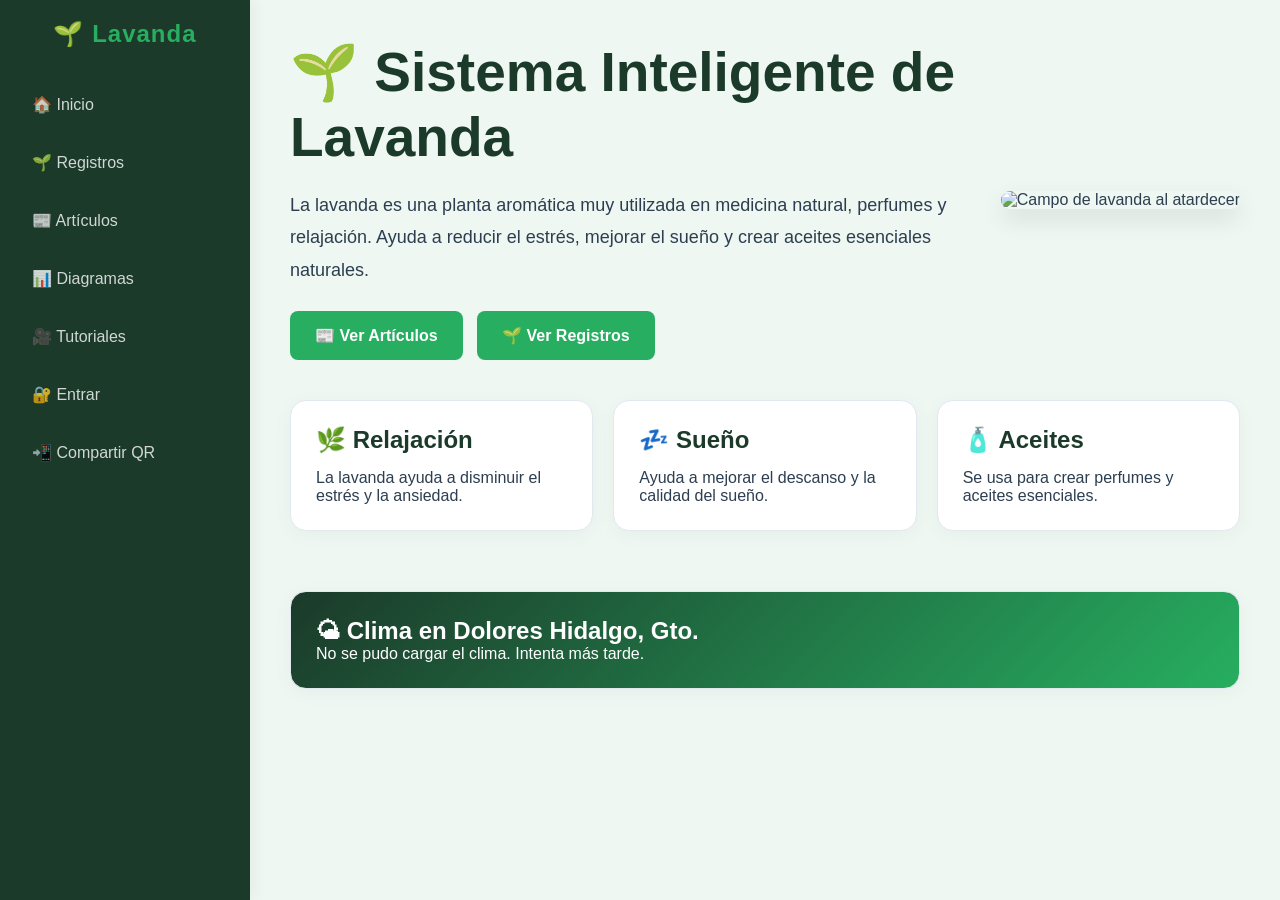
==== public/index.html @ 2a7f739c "corregido 5" ====
<!DOCTYPE html>
<html lang="es">
<head>
    <meta charset="UTF-8">
    <meta name="viewport" content="width=device-width, initial-scale=1.0">
    <title>Lavanda App</title>
    <link rel="stylesheet" href="style.css">
</head>
<body>

    <div class="sidebar">
        <h2>🌱 Lavanda</h2>
        <button type="button" onclick="mostrarSeccion('inicio')">🏠 Inicio</button>
        <button type="button" onclick="mostrarSeccion('registros')">🌱 Registros</button>
        <button type="button" onclick="mostrarSeccion('articulos')">📰 Artículos</button>
        <button type="button" onclick="mostrarSeccion('diagramas')">📊 Diagramas</button>
        <button type="button" onclick="mostrarSeccion('tutoriales')">🎥 Tutoriales</button>
        <button type="button" onclick="mostrarLogin()">🔐 Entrar</button>
        <button type="button" id="btnPanel" class="oculto" onclick="mostrarSeccion('panelRegistro')">⚙ Panel</button>
        <button type="button" onclick="mostrarQR()">📲 Compartir QR</button>
    </div>

    <div class="contenido">

        <!-- INICIO -->
        <section id="inicio" class="seccion activa hero">
            <div class="hero-contenido">
                <div class="hero-texto">
                    <h1 class="tituloHero">🌱 Sistema Inteligente de Lavanda</h1>
                    <p class="textoHero">
                        La lavanda es una planta aromática muy utilizada en medicina natural, perfumes y relajación.
                        Ayuda a reducir el estrés, mejorar el sueño y crear aceites esenciales naturales.
                    </p>
                    <div class="hero-botones">
                        <button type="button" onclick="mostrarSeccion('articulos')">📰 Ver Artículos</button>
                        <button type="button" onclick="mostrarSeccion('registros')">🌱 Ver Registros</button>
                    </div>
                </div>
                <div class="hero-imagen">
                    <img src="https://images.unsplash.com/photo-1466692476868-aef1dfb1e735?q=80&w=1200" alt="Campo de lavanda al atardecer">
                </div>
            </div>

            <div class="cardsInicio">
                <div class="inicioCard">
                    <h2>🌿 Relajación</h2>
                    <p>La lavanda ayuda a disminuir el estrés y la ansiedad.</p>
                </div>
                <div class="inicioCard">
                    <h2>💤 Sueño</h2>
                    <p>Ayuda a mejorar el descanso y la calidad del sueño.</p>
                </div>
                <div class="inicioCard">
                    <h2>🧴 Aceites</h2>
                    <p>Se usa para crear perfumes y aceites esenciales.</p>
                </div>
            </div>

            <div class="card climaCard">
                <h1>🌤 Clima en Dolores Hidalgo, Gto.</h1>
                <div id="clima">
                    <p>Cargando clima...</p>
                </div>
            </div>
        </section>

        <!-- PANEL -->
        <section id="panelRegistro" class="seccion">
            <h1>⚙ Panel de Control</h1>

            <div id="adminPanel" class="oculto">
                <div class="card">
                    <h2>🛠 Panel Administrador</h2>
                    <button type="button" onclick="cambiarColor()">🎨 Cambiar Color Aleatorio</button>
                    <button type="button" onclick="modoMantenimiento()">🚧 Activar/Desactivar Mantenimiento</button>
                    <button type="button" class="btn-borrar" onclick="limpiarSistema()" style="margin-top: 15px; width: 100%;">🗑️ Borrar toda la base de datos (Reset)</button>
                </div>
            </div>

            <form class="card">
                <h2>🌱 Nuevo Registro</h2>
                <label for="alumno">Nombre del alumno:</label>
                <input type="text" id="alumno" placeholder="Ej. Juan Pérez" required>
                <label for="altura">Altura (cm):</label>
                <input type="number" id="altura" placeholder="Ej. 15" required>
                <label for="fecha">Fecha:</label>
                <input type="date" id="fecha" required>
                <label for="imagenRegistro">Imagen de la planta:</label>
                <input type="file" id="imagenRegistro" accept="image/*">
                <button type="button" onclick="crearRegistro()">Guardar Registro</button>
            </form>

            <form class="card">
                <h2>📰 Crear Artículo</h2>
                <label for="tituloArticulo">Título del artículo:</label>
                <input type="text" id="tituloArticulo" placeholder="Título" required>
                <label for="contenidoArticulo">Contenido:</label>
                <textarea id="contenidoArticulo" rows="5" placeholder="Escribe el contenido aquí..." required></textarea>
                <label for="imagenArticulo">Imagen representativa:</label>
                <input type="file" id="imagenArticulo" accept="image/*">
                <button type="button" onclick="crearArticulo()">Publicar Artículo</button>
            </form>

            <form class="card">
                <h2>📊 Crear Diagrama</h2>
                <label for="tituloDiagrama">Título del diagrama:</label>
                <input type="text" id="tituloDiagrama" placeholder="Título" required>
                <label for="imagenDiagrama">Subir diagrama:</label>
                <input type="file" id="imagenDiagrama" accept="image/*" required>
                <button type="button" onclick="crearDiagrama()">Publicar Diagrama</button>
            </form>

            <form class="card">
                <h2>🎥 Crear Tutorial</h2>
                <label for="tituloTutorial">Título del tutorial:</label>
                <input type="text" id="tituloTutorial" placeholder="Título" required>
                <label for="linkTutorial">Enlace de YouTube:</label>
                <input type="url" id="linkTutorial" placeholder="https://www.youtube.com/..." required>
                <button type="button" onclick="crearTutorial()">Publicar Tutorial</button>
            </form>
        </section>

        <!-- REGISTROS -->
        <section id="registros" class="seccion">
            <div class="header-seccion">
                <h1>🌱 Registros</h1>
                <!-- Solo visible tras login admin -->
                <button
                  type="button"
                  id="btnExcelAdmin"
                  class="btn-excel oculto"
                  onclick="descargarExcel()">
                  ⬇️ Descargar Excel
                </button>
            </div>
            <div id="estadoRegistros"></div>
            <div id="listaRegistros"></div>
        </section>

        <!-- ARTICULOS -->
        <section id="articulos" class="seccion">
            <h1>📰 Artículos</h1>
            <div id="estadoArticulos"></div>
            <div id="listaArticulos"></div>
        </section>

        <!-- DIAGRAMAS -->
        <section id="diagramas" class="seccion">
            <h1>📊 Diagramas</h1>
            <div id="estadoDiagramas"></div>
            <div id="listaDiagramas"></div>
        </section>

        <!-- TUTORIALES -->
        <section id="tutoriales" class="seccion">
            <h1>🎥 Tutoriales</h1>
            <div id="estadoTutoriales"></div>
            <div id="listaTutoriales"></div>
        </section>

    </div>

    <!-- LOGIN MODAL -->
    <div class="login oculto" id="login">
        <form class="login-box">
            <h2>🔐 Iniciar Sesión</h2>
            <label for="tipoUsuario">Selecciona tu rol:</label>
            <select id="tipoUsuario">
                <option value="visitante">Visitante</option>
                <option value="registro">Registrador</option>
                <option value="admin">Administrador</option>
            </select>
            <label for="password">Contraseña:</label>
            <input type="password" id="password" placeholder="Ingresa tu contraseña" required>
            <div style="margin-top: 15px;">
                <button type="button" onclick="entrar()">Entrar</button>
                <button type="button" style="background: #95a5a6;" onclick="cerrarLogin()">Cancelar</button>
            </div>
        </form>
    </div>

    <!-- MODAL QR -->
    <div class="login oculto" id="modalQR">
        <div class="login-box" style="text-align:center;">
            <h2>📲 Compartir página</h2>
            <p style="font-size:14px; color:#666; margin-bottom:16px;">
                Escanea el código para abrir la app
            </p>
            <div id="qrCanvas" style="display:flex; justify-content:center; margin-bottom:16px;"></div>
            <p style="font-size:12px; color:#aaa; word-break:break-all; margin-bottom:16px;">
                https://proyectopaecpaco.onrender.com/
            </p>
            <button type="button" onclick="descargarQR()" style="margin-right:10px;">⬇️ Descargar</button>
            <button type="button" style="background:#95a5a6;" onclick="cerrarQR()">Cerrar</button>
        </div>
    </div>

    <script src="https://cdnjs.cloudflare.com/ajax/libs/qrcodejs/1.0.0/qrcode.min.js"></script>
    <script src="app.js"></script>
</body>
</html>
---- public/style.css ----
/* =======================
   VARIABLES Y RESET GLOBAL
======================= */
:root {
  --verde-oscuro: #1b3a2a;      
  --verde-principal: #27ae60;   
  --verde-claro: #eef7f1;       
  --blanco: #ffffff;
  --texto-principal: #2c3e50;
  --borde-suave: #e2e8f0;
}
 
* {
  margin: 0;
  padding: 0;
  box-sizing: border-box;
  font-family: 'Segoe UI', Tahoma, Geneva, Verdana, sans-serif;
}
 
body {
  display: flex; 
  min-height: 100vh;
  background-color: var(--verde-claro);
  color: var(--texto-principal);
}
 
/* =======================
   ESTRUCTURA PRINCIPAL
======================= */
.sidebar {
  width: 250px;
  background: var(--verde-oscuro);
  padding: 20px;
  color: white;
  display: flex;
  flex-direction: column;
  gap: 15px;
  box-shadow: 4px 0 15px rgba(0,0,0,0.05);
}
 
.sidebar h2 {
  text-align: center;
  margin-bottom: 20px;
  color: var(--verde-principal);
  font-weight: 800;
  letter-spacing: 1px;
}
 
.sidebar button {
  background: transparent;
  color: rgba(255, 255, 255, 0.8);
  border: none;
  padding: 12px;
  border-radius: 10px;
  cursor: pointer;
  text-align: left;
  font-size: 16px;
  font-weight: 500;
  transition: 0.4s;
}
 
.sidebar button:hover {
  background: var(--verde-principal);
  color: var(--blanco);
  transform: translateY(-2px);
}
 
.contenido {
  flex: 1;
  padding: 40px;
  overflow-y: auto;
  height: 100vh;
}
 
.seccion { display: none; }
.seccion.activa { display: block; }
.oculto { display: none !important; }
 
/* =======================
   HERO
======================= */
.hero { animation: fade 1s ease; }
 
.hero-contenido {
  display: flex;
  justify-content: space-between;
  align-items: center;
  gap: 40px;
  flex-wrap: wrap;
}
 
.hero-texto {
  flex: 1;
  min-width: 300px;
}
 
.tituloHero {
  font-size: 55px;
  color: var(--verde-oscuro);
  margin-bottom: 20px;
  animation: slideLeft 1s ease;
}
 
.textoHero {
  font-size: 18px;
  line-height: 1.8;
  color: var(--texto-principal);
}
 
.hero-imagen img {
  width: 100%;
  max-width: 500px;
  border-radius: 20px;
  box-shadow: 0 10px 25px rgba(0,0,0,0.1);
  animation: slideRight 1s ease;
}
 
/* =======================
   BOTONES GENERALES
======================= */
button {
  cursor: pointer;
  padding: 10px 20px;
  border: none;
  border-radius: 8px;
  background: var(--verde-principal);
  color: white;
  font-weight: bold;
  transition: 0.3s;
}
 
button:hover { background: var(--verde-oscuro); }
 
.hero-botones { margin-top: 25px; }
.hero-botones button {
  margin-right: 10px;
  padding: 15px 25px;
  font-size: 16px;
}
.hero-botones button:hover { transform: scale(1.05); }
 
.btn-borrar {
  background: #ff4757 !important; 
  border-radius: 8px;
  padding: 8px 15px;
  font-size: 14px;
}
.btn-borrar:hover { background: #ff2a3d !important; }
 
.btn-excel {
  background-color: #107c41; 
  color: white;
  border-radius: 10px;
  padding: 10px 20px;
  box-shadow: 0 4px 10px rgba(16, 124, 65, 0.3);
}
.btn-excel:hover { background-color: #0c5e31; transform: translateY(-2px); }
 
/* =======================
   TARJETAS Y FORMULARIOS
======================= */
.cardsInicio {
  display: grid;
  grid-template-columns: repeat(auto-fit, minmax(250px, 1fr));
  gap: 20px;
  margin-top: 40px;
}
 
.card, .inicioCard {
  background: var(--blanco);
  border: 1px solid var(--borde-suave);
  border-radius: 16px; 
  padding: 25px;
  margin-bottom: 20px;
  box-shadow: 0 4px 20px rgba(0, 0, 0, 0.04); 
  transition: all 0.3s ease;
}
 
.card:hover, .inicioCard:hover {
  transform: translateY(-4px);
  box-shadow: 0 12px 25px rgba(39, 174, 96, 0.1); 
}
 
.card h2, .inicioCard h2 { color: var(--verde-oscuro); margin-bottom: 15px; }
.card h3 { color: var(--verde-oscuro); font-size: 20px; margin-bottom: 10px; }
 
input, select, textarea {
  width: 100%;
  background: #f8faf9;
  border: 1px solid var(--borde-suave);
  border-radius: 10px;
  padding: 12px;
  margin-top: 5px;
  margin-bottom: 15px;
  font-size: 16px;
  transition: 0.3s;
}
 
input:focus, textarea:focus, select:focus {
  border-color: var(--verde-principal);
  outline: none;
  box-shadow: 0 0 0 3px rgba(39, 174, 96, 0.2);
}
 
label { font-weight: bold; color: #333; }
.header-seccion { display: flex; justify-content: space-between; align-items: center; margin-bottom: 20px; }
 
.imagenCard {
  width: 100%;
  border-radius: 10px;
  margin-top: 10px;
  max-height: 300px;
  object-fit: cover;
}
 
/* =======================
   COMENTARIOS
======================= */
.seccion-comentarios {
  margin-top: 20px;
  border-top: 1px solid var(--borde-suave);
  padding-top: 15px;
}
 
.comentario {
  background: #f4faf6;
  border-left: 3px solid var(--verde-principal);
  border-radius: 8px;
  padding: 10px 14px;
  margin-bottom: 10px;
}
 
.comentario-header {
  display: flex;
  align-items: center;
  gap: 10px;
  margin-bottom: 5px;
  flex-wrap: wrap;
}
 
.comentario-header strong {
  color: var(--verde-oscuro);
  font-size: 14px;
}
 
.comentario-fecha {
  font-size: 12px;
  color: #999;
  margin-left: auto;
}
 
.comentario-texto {
  font-size: 15px;
  color: var(--texto-principal);
  line-height: 1.5;
}
 
.btn-borrar-cmt {
  background: transparent;
  color: #e74c3c;
  border: none;
  font-size: 16px;
  padding: 2px 6px;
  border-radius: 6px;
  cursor: pointer;
  transition: 0.2s;
  font-weight: normal;
}
 
.btn-borrar-cmt:hover {
  background: #ffeaea;
  color: #c0392b;
}
 
.sin-comentarios {
  font-size: 13px;
  color: #aaa;
  font-style: italic;
  margin-bottom: 10px;
}
 
.form-comentario {
  margin-top: 12px;
  display: flex;
  flex-direction: column;
  gap: 6px;
}
 
.form-comentario input,
.form-comentario textarea {
  margin: 0;
  font-size: 14px;
  padding: 9px 12px;
}
 
.form-comentario button {
  align-self: flex-start;
  padding: 8px 16px;
  font-size: 13px;
  border-radius: 8px;
}
 
/* =======================
   CLIMA
======================= */
.climaCard {
  margin-top: 40px;
  background: linear-gradient(135deg, var(--verde-oscuro), var(--verde-principal));
  color: white;
}
.climaCard h1, .climaCard h2, .climaCard h3 { color: white; }
 
.clima-grid {
  display: grid;
  grid-template-columns: repeat(auto-fit, minmax(130px, 1fr));
  gap: 16px;
  margin-top: 20px;
}
 
.clima-item {
  display: flex;
  flex-direction: column;
  align-items: center;
  background: rgba(255,255,255,0.12);
  border-radius: 12px;
  padding: 14px 10px;
  gap: 5px;
}
 
.clima-icono {
  font-size: 30px;
}
 
.clima-valor {
  font-size: 22px;
  font-weight: 700;
  color: white;
}
 
.clima-label {
  font-size: 12px;
  color: rgba(255,255,255,0.8);
  text-align: center;
}
 
/* =======================
   LOGIN
======================= */
.login {
  position: fixed;
  top: 0; left: 0;
  width: 100%; height: 100%;
  background: rgba(0, 0, 0, 0.6);
  display: flex;
  justify-content: center;
  align-items: center;
  z-index: 1000;
}
.login-box {
  background: white;
  padding: 40px;
  border-radius: 15px;
  width: 90%;
  max-width: 400px;
  box-shadow: 0 15px 30px rgba(0,0,0,0.3);
  text-align: center;
}
.login-box h2 { color: var(--verde-oscuro); margin-bottom: 20px; }
 
/* =======================
   ANIMACIONES
======================= */
@keyframes fade { from { opacity: 0; } to { opacity: 1; } }
@keyframes slideLeft { from { opacity: 0; transform: translateX(-50px); } to { opacity: 1; transform: translateX(0); } }
@keyframes slideRight { from { opacity: 0; transform: translateX(50px); } to { opacity: 1; transform: translateX(0); } }
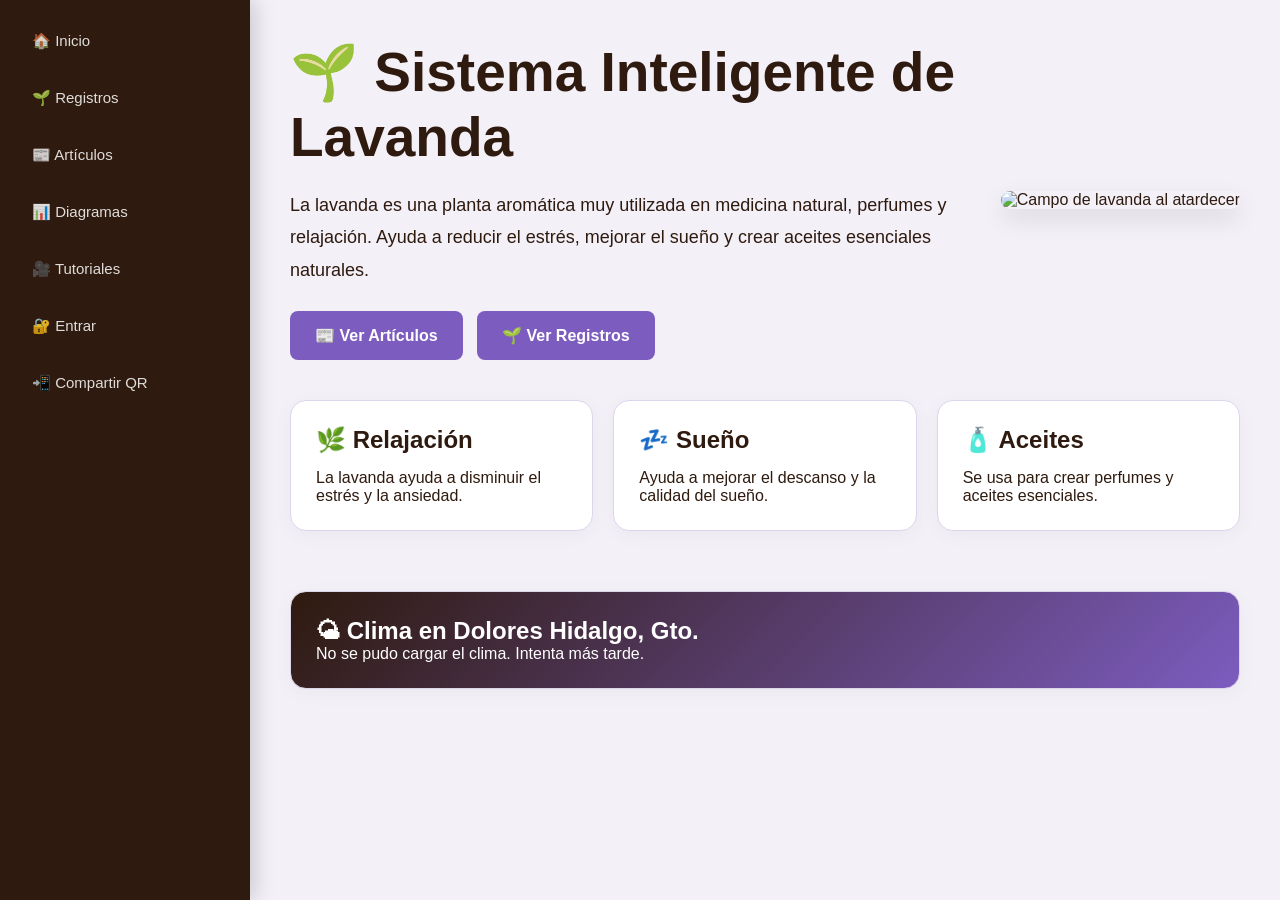
==== commit 8d30bd8e: "corregido 7" ====
--- a/public/index.html
+++ b/public/index.html
@@ -10,6 +10,9 @@
 
     <div class="sidebar">
         <h2>🌱 Lavanda</h2>
+        <div class="sidebar-logo" id="sidebarLogo" style="display:none;">
+            <img id="logoImg" src="" alt="Logo">
+        </div>
         <button type="button" onclick="mostrarSeccion('inicio')">🏠 Inicio</button>
         <button type="button" onclick="mostrarSeccion('registros')">🌱 Registros</button>
         <button type="button" onclick="mostrarSeccion('articulos')">📰 Artículos</button>
@@ -75,6 +78,20 @@
                     <button type="button" onclick="modoMantenimiento()">🚧 Activar/Desactivar Mantenimiento</button>
                     <button type="button" class="btn-borrar" onclick="limpiarSistema()" style="margin-top: 15px; width: 100%;">🗑️ Borrar toda la base de datos (Reset)</button>
                 </div>
+                <div class="card">
+                    <h2>🖼️ Logo de la página</h2>
+                    <p style="font-size:14px; color:#666; margin-bottom:12px;">Sube el logo y aparecerá en la esquina superior izquierda.</p>
+                    <input type="file" id="archivoLogo" accept="image/*">
+                    <button type="button" onclick="subirLogo()" style="margin-top:8px;">⬆️ Subir Logo</button>
+                    <p id="estadoLogo" style="margin-top:8px; font-size:13px; color:var(--verde-principal);"></p>
+                </div>
+                <div class="card">
+                    <h2>📂 Subir archivo Excel</h2>
+                    <p style="font-size:14px; color:#666; margin-bottom:12px;">Sube un Excel o CSV y los usuarios podrán descargarlo desde la sección de Registros.</p>
+                    <input type="file" id="archivoExcelAdmin" accept=".xlsx,.xls,.csv">
+                    <button type="button" class="btn-excel" onclick="subirExcel()">⬆️ Subir Excel</button>
+                    <p id="estadoSubidaExcel" style="margin-top:10px; font-size:13px; color:var(--verde-principal);"></p>
+                </div>
             </div>
 
             <form class="card">
@@ -124,14 +141,23 @@
         <section id="registros" class="seccion">
             <div class="header-seccion">
                 <h1>🌱 Registros</h1>
-                <!-- Solo visible tras login admin -->
-                <button
-                  type="button"
-                  id="btnExcelAdmin"
-                  class="btn-excel oculto"
-                  onclick="descargarExcel()">
-                  ⬇️ Descargar Excel
-                </button>
+                <div style="display:flex; gap:10px; flex-wrap:wrap; align-items:center;">
+                    <!-- Solo visible para admin -->
+                    <button
+                      type="button"
+                      id="btnExcelAdmin"
+                      class="btn-excel oculto"
+                      onclick="descargarExcel()">
+                      ⬇️ Descargar Excel
+                    </button>
+                    <!-- Visible para todos si hay archivo subido -->
+                    <div id="zonaDescargaExcel" style="display:none;">
+                        <a id="linkDescargaExcel" href="#" download>
+                            <button type="button" class="btn-excel">📥 Descargar archivo del admin</button>
+                        </a>
+                        <span id="fechaExcel" style="font-size:12px; color:#888; display:block; margin-top:4px;"></span>
+                    </div>
+                </div>
             </div>
             <div id="estadoRegistros"></div>
             <div id="listaRegistros"></div>
--- a/public/style.css
+++ b/public/style.css
@@ -2,28 +2,28 @@
    VARIABLES Y RESET GLOBAL
 ======================= */
 :root {
-  --verde-oscuro: #1b3a2a;      
-  --verde-principal: #27ae60;   
-  --verde-claro: #eef7f1;       
+  --verde-oscuro: #2e1a0e;        /* café oscuro del logo */
+  --verde-principal: #7c5cbf;     /* lila/lavanda del logo */
+  --verde-claro: #f3f0f8;         /* fondo lila muy suave */
   --blanco: #ffffff;
-  --texto-principal: #2c3e50;
-  --borde-suave: #e2e8f0;
-}
- 
+  --texto-principal: #2e1a0e;
+  --borde-suave: #ddd5ec;
+}
+
 * {
   margin: 0;
   padding: 0;
   box-sizing: border-box;
   font-family: 'Segoe UI', Tahoma, Geneva, Verdana, sans-serif;
 }
- 
+
 body {
   display: flex; 
   min-height: 100vh;
   background-color: var(--verde-claro);
   color: var(--texto-principal);
 }
- 
+
 /* =======================
    ESTRUCTURA PRINCIPAL
 ======================= */
@@ -35,52 +35,71 @@
   display: flex;
   flex-direction: column;
   gap: 15px;
-  box-shadow: 4px 0 15px rgba(0,0,0,0.05);
-}
- 
+  box-shadow: 4px 0 20px rgba(0,0,0,0.18);
+}
+
+.sidebar-logo {
+  display: flex;
+  justify-content: center;
+  align-items: center;
+  margin-bottom: 10px;
+}
+
+.sidebar-logo img {
+  width: 120px;
+  height: 120px;
+  object-fit: contain;
+  border-radius: 50%;
+  border: 3px solid rgba(255,255,255,0.2);
+  background: #fff;
+  padding: 5px;
+  box-shadow: 0 4px 15px rgba(0,0,0,0.3);
+  transition: transform 0.3s;
+}
+
+.sidebar-logo img:hover {
+  transform: scale(1.05);
+}
+
 .sidebar h2 {
-  text-align: center;
-  margin-bottom: 20px;
-  color: var(--verde-principal);
-  font-weight: 800;
-  letter-spacing: 1px;
-}
- 
+  display: none;
+}
+
 .sidebar button {
   background: transparent;
-  color: rgba(255, 255, 255, 0.8);
+  color: rgba(255, 255, 255, 0.85);
   border: none;
   padding: 12px;
   border-radius: 10px;
   cursor: pointer;
   text-align: left;
-  font-size: 16px;
+  font-size: 15px;
   font-weight: 500;
-  transition: 0.4s;
-}
- 
+  transition: 0.3s;
+}
+
 .sidebar button:hover {
   background: var(--verde-principal);
   color: var(--blanco);
-  transform: translateY(-2px);
-}
- 
+  transform: translateX(4px);
+}
+
 .contenido {
   flex: 1;
   padding: 40px;
   overflow-y: auto;
   height: 100vh;
 }
- 
+
 .seccion { display: none; }
 .seccion.activa { display: block; }
 .oculto { display: none !important; }
- 
+
 /* =======================
    HERO
 ======================= */
 .hero { animation: fade 1s ease; }
- 
+
 .hero-contenido {
   display: flex;
   justify-content: space-between;
@@ -88,25 +107,25 @@
   gap: 40px;
   flex-wrap: wrap;
 }
- 
+
 .hero-texto {
   flex: 1;
   min-width: 300px;
 }
- 
+
 .tituloHero {
   font-size: 55px;
   color: var(--verde-oscuro);
   margin-bottom: 20px;
   animation: slideLeft 1s ease;
 }
- 
+
 .textoHero {
   font-size: 18px;
   line-height: 1.8;
   color: var(--texto-principal);
 }
- 
+
 .hero-imagen img {
   width: 100%;
   max-width: 500px;
@@ -114,7 +133,7 @@
   box-shadow: 0 10px 25px rgba(0,0,0,0.1);
   animation: slideRight 1s ease;
 }
- 
+
 /* =======================
    BOTONES GENERALES
 ======================= */
@@ -128,9 +147,9 @@
   font-weight: bold;
   transition: 0.3s;
 }
- 
+
 button:hover { background: var(--verde-oscuro); }
- 
+
 .hero-botones { margin-top: 25px; }
 .hero-botones button {
   margin-right: 10px;
@@ -138,7 +157,7 @@
   font-size: 16px;
 }
 .hero-botones button:hover { transform: scale(1.05); }
- 
+
 .btn-borrar {
   background: #ff4757 !important; 
   border-radius: 8px;
@@ -146,16 +165,16 @@
   font-size: 14px;
 }
 .btn-borrar:hover { background: #ff2a3d !important; }
- 
+
 .btn-excel {
-  background-color: #107c41; 
+  background-color: #5a3e8a; 
   color: white;
   border-radius: 10px;
   padding: 10px 20px;
-  box-shadow: 0 4px 10px rgba(16, 124, 65, 0.3);
-}
-.btn-excel:hover { background-color: #0c5e31; transform: translateY(-2px); }
- 
+  box-shadow: 0 4px 10px rgba(124, 92, 191, 0.3);
+}
+.btn-excel:hover { background-color: #3e2a6a; transform: translateY(-2px); }
+
 /* =======================
    TARJETAS Y FORMULARIOS
 ======================= */
@@ -165,7 +184,7 @@
   gap: 20px;
   margin-top: 40px;
 }
- 
+
 .card, .inicioCard {
   background: var(--blanco);
   border: 1px solid var(--borde-suave);
@@ -175,15 +194,15 @@
   box-shadow: 0 4px 20px rgba(0, 0, 0, 0.04); 
   transition: all 0.3s ease;
 }
- 
+
 .card:hover, .inicioCard:hover {
   transform: translateY(-4px);
-  box-shadow: 0 12px 25px rgba(39, 174, 96, 0.1); 
-}
- 
+  box-shadow: 0 12px 25px rgba(124, 92, 191, 0.12); 
+}
+
 .card h2, .inicioCard h2 { color: var(--verde-oscuro); margin-bottom: 15px; }
 .card h3 { color: var(--verde-oscuro); font-size: 20px; margin-bottom: 10px; }
- 
+
 input, select, textarea {
   width: 100%;
   background: #f8faf9;
@@ -195,16 +214,16 @@
   font-size: 16px;
   transition: 0.3s;
 }
- 
+
 input:focus, textarea:focus, select:focus {
   border-color: var(--verde-principal);
   outline: none;
-  box-shadow: 0 0 0 3px rgba(39, 174, 96, 0.2);
-}
- 
+  box-shadow: 0 0 0 3px rgba(124, 92, 191, 0.2);
+}
+
 label { font-weight: bold; color: #333; }
 .header-seccion { display: flex; justify-content: space-between; align-items: center; margin-bottom: 20px; }
- 
+
 .imagenCard {
   width: 100%;
   border-radius: 10px;
@@ -212,7 +231,7 @@
   max-height: 300px;
   object-fit: cover;
 }
- 
+
 /* =======================
    COMENTARIOS
 ======================= */
@@ -221,7 +240,7 @@
   border-top: 1px solid var(--borde-suave);
   padding-top: 15px;
 }
- 
+
 .comentario {
   background: #f4faf6;
   border-left: 3px solid var(--verde-principal);
@@ -229,7 +248,7 @@
   padding: 10px 14px;
   margin-bottom: 10px;
 }
- 
+
 .comentario-header {
   display: flex;
   align-items: center;
@@ -237,24 +256,24 @@
   margin-bottom: 5px;
   flex-wrap: wrap;
 }
- 
+
 .comentario-header strong {
   color: var(--verde-oscuro);
   font-size: 14px;
 }
- 
+
 .comentario-fecha {
   font-size: 12px;
   color: #999;
   margin-left: auto;
 }
- 
+
 .comentario-texto {
   font-size: 15px;
   color: var(--texto-principal);
   line-height: 1.5;
 }
- 
+
 .btn-borrar-cmt {
   background: transparent;
   color: #e74c3c;
@@ -266,57 +285,57 @@
   transition: 0.2s;
   font-weight: normal;
 }
- 
+
 .btn-borrar-cmt:hover {
   background: #ffeaea;
   color: #c0392b;
 }
- 
+
 .sin-comentarios {
   font-size: 13px;
   color: #aaa;
   font-style: italic;
   margin-bottom: 10px;
 }
- 
+
 .form-comentario {
   margin-top: 12px;
   display: flex;
   flex-direction: column;
   gap: 6px;
 }
- 
+
 .form-comentario input,
 .form-comentario textarea {
   margin: 0;
   font-size: 14px;
   padding: 9px 12px;
 }
- 
+
 .form-comentario button {
   align-self: flex-start;
   padding: 8px 16px;
   font-size: 13px;
   border-radius: 8px;
 }
- 
+
 /* =======================
    CLIMA
 ======================= */
 .climaCard {
   margin-top: 40px;
-  background: linear-gradient(135deg, var(--verde-oscuro), var(--verde-principal));
+  background: linear-gradient(135deg, #2e1a0e, #7c5cbf);
   color: white;
 }
 .climaCard h1, .climaCard h2, .climaCard h3 { color: white; }
- 
+
 .clima-grid {
   display: grid;
   grid-template-columns: repeat(auto-fit, minmax(130px, 1fr));
   gap: 16px;
   margin-top: 20px;
 }
- 
+
 .clima-item {
   display: flex;
   flex-direction: column;
@@ -326,23 +345,23 @@
   padding: 14px 10px;
   gap: 5px;
 }
- 
+
 .clima-icono {
   font-size: 30px;
 }
- 
+
 .clima-valor {
   font-size: 22px;
   font-weight: 700;
   color: white;
 }
- 
+
 .clima-label {
   font-size: 12px;
   color: rgba(255,255,255,0.8);
   text-align: center;
 }
- 
+
 /* =======================
    LOGIN
 ======================= */
@@ -366,7 +385,7 @@
   text-align: center;
 }
 .login-box h2 { color: var(--verde-oscuro); margin-bottom: 20px; }
- 
+
 /* =======================
    ANIMACIONES
 ======================= */
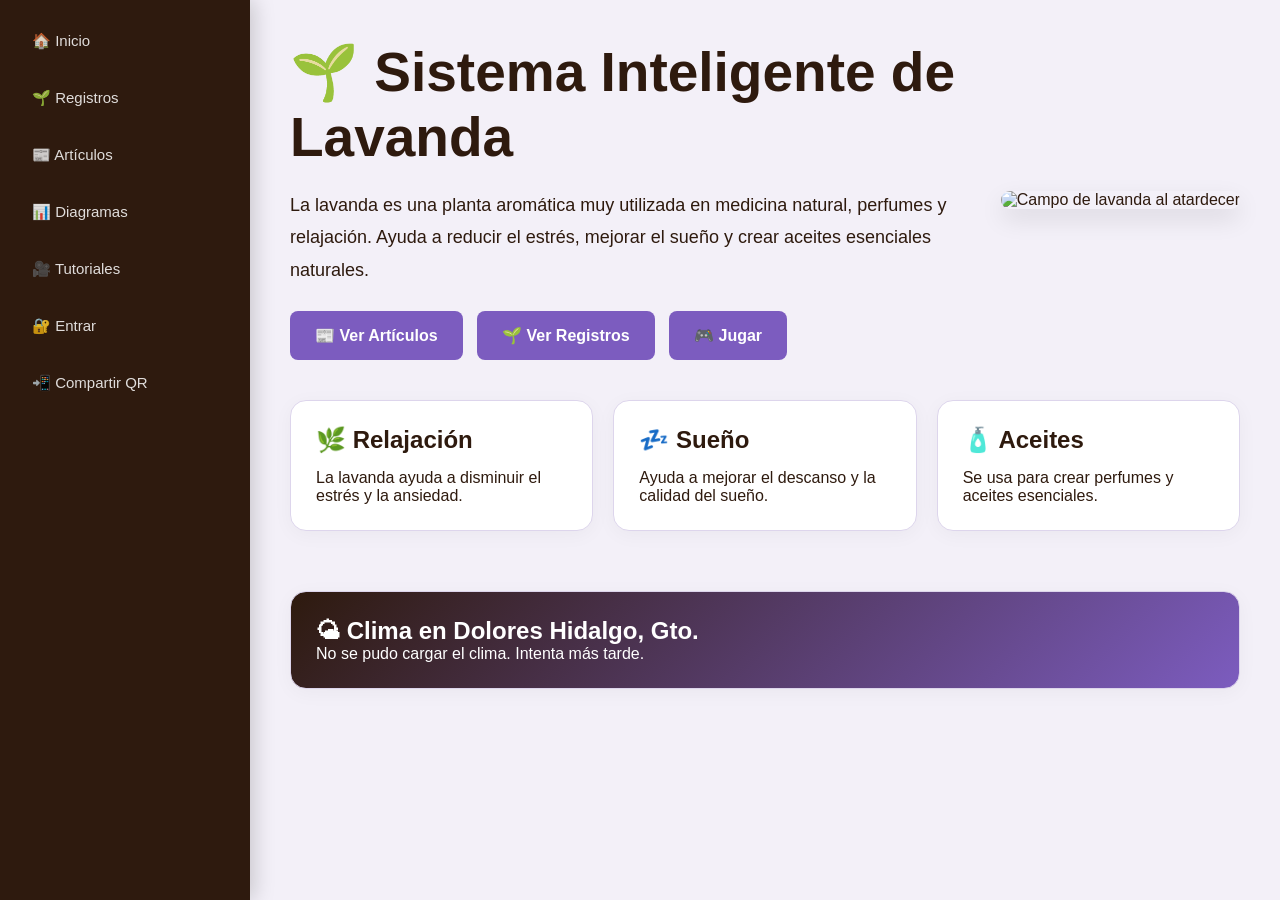
==== commit ce86ed4a: "casi a full" ====
--- a/public/index.html
+++ b/public/index.html
@@ -7,6 +7,14 @@
     <link rel="stylesheet" href="style.css">
 </head>
 <body>
+
+    <!-- SEGUNDO LOGO FIJO SUPERIOR DERECHO -->
+    <div id="segundoLogoHeader" style="display:none; position:fixed; top:16px; right:24px; z-index:999;">
+        <img id="segundoLogoImg" src="" alt="Segundo Logo"
+             style="width:70px; height:70px; object-fit:contain; border-radius:50%;
+                    border:3px solid rgba(124,92,191,0.3); background:#fff; padding:5px;
+                    box-shadow:0 4px 15px rgba(0,0,0,0.15);">
+    </div>
 
     <div class="sidebar">
         <h2>🌱 Lavanda</h2>
@@ -37,6 +45,7 @@
                     <div class="hero-botones">
                         <button type="button" onclick="mostrarSeccion('articulos')">📰 Ver Artículos</button>
                         <button type="button" onclick="mostrarSeccion('registros')">🌱 Ver Registros</button>
+                        <button type="button" onclick="window.open('juego.html','_blank')">🎮 Jugar</button>
                     </div>
                 </div>
                 <div class="hero-imagen">
@@ -59,6 +68,14 @@
                 </div>
             </div>
 
+            <!-- REDES SOCIALES EN INICIO -->
+            <div id="seccionRedesInicio" style="margin-top:40px; display:none;">
+                <div class="card">
+                    <h2>🌐 Redes Sociales de Registradores</h2>
+                    <div id="listaRedesInicio"></div>
+                </div>
+            </div>
+
             <div class="card climaCard">
                 <h1>🌤 Clima en Dolores Hidalgo, Gto.</h1>
                 <div id="clima">
@@ -78,13 +95,27 @@
                     <button type="button" onclick="modoMantenimiento()">🚧 Activar/Desactivar Mantenimiento</button>
                     <button type="button" class="btn-borrar" onclick="limpiarSistema()" style="margin-top: 15px; width: 100%;">🗑️ Borrar toda la base de datos (Reset)</button>
                 </div>
-                <div class="card">
-                    <h2>🖼️ Logo de la página</h2>
+
+                <!-- LOGO 1 -->
+                <div class="card">
+                    <h2>🖼️ Logo de la página (sidebar)</h2>
                     <p style="font-size:14px; color:#666; margin-bottom:12px;">Sube el logo y aparecerá en la esquina superior izquierda.</p>
                     <input type="file" id="archivoLogo" accept="image/*">
                     <button type="button" onclick="subirLogo()" style="margin-top:8px;">⬆️ Subir Logo</button>
                     <p id="estadoLogo" style="margin-top:8px; font-size:13px; color:var(--verde-principal);"></p>
                 </div>
+
+                <!-- LOGO 2 -->
+                <div class="card">
+                    <h2>🖼️ Segundo Logo (esquina superior derecha)</h2>
+                    <p style="font-size:14px; color:#666; margin-bottom:12px;">Aparece fijo en la esquina superior derecha. Se guarda en Cloudinary.</p>
+                    <input type="file" id="archivoLogo2" accept="image/*">
+                    <button type="button" onclick="subirLogo2()" style="margin-top:8px;">⬆️ Subir Segundo Logo</button>
+                    <button type="button" class="btn-borrar" onclick="borrarLogo2()" style="margin-top:8px;">🗑️ Borrar Segundo Logo</button>
+                    <p id="estadoLogo2" style="margin-top:8px; font-size:13px; color:var(--verde-principal);"></p>
+                </div>
+
+                <!-- EXCEL -->
                 <div class="card">
                     <h2>📂 Subir archivo Excel</h2>
                     <p style="font-size:14px; color:#666; margin-bottom:12px;">Sube un Excel o CSV y los usuarios podrán descargarlo desde la sección de Registros.</p>
@@ -94,6 +125,7 @@
                 </div>
             </div>
 
+            <!-- FORMULARIO REGISTRO (registrador y admin) -->
             <form class="card">
                 <h2>🌱 Nuevo Registro</h2>
                 <label for="alumno">Nombre del alumno:</label>
@@ -107,6 +139,27 @@
                 <button type="button" onclick="crearRegistro()">Guardar Registro</button>
             </form>
 
+            <!-- FORMULARIO REDES SOCIALES (registrador y admin) -->
+            <form class="card">
+                <h2>🌐 Publicar Red Social</h2>
+                <p style="font-size:14px; color:#666; margin-bottom:12px;">Agrega una red social que aparecerá en la página de inicio.</p>
+                <label for="nombreRedSocial">Tu nombre:</label>
+                <input type="text" id="nombreRedSocial" placeholder="Ej. Juan Pérez" required>
+                <label for="plataformaRedSocial">Plataforma:</label>
+                <select id="plataformaRedSocial">
+                    <option value="instagram">📸 Instagram</option>
+                    <option value="facebook">📘 Facebook</option>
+                    <option value="twitter">🐦 Twitter / X</option>
+                    <option value="tiktok">🎵 TikTok</option>
+                    <option value="youtube">▶️ YouTube</option>
+                    <option value="otro">🔗 Otro</option>
+                </select>
+                <label for="urlRedSocial">URL o usuario:</label>
+                <input type="text" id="urlRedSocial" placeholder="Ej. instagram.com/juan o @juan" required>
+                <button type="button" onclick="publicarRedSocial()">🌐 Publicar Red Social</button>
+                <p id="estadoRedSocial" style="margin-top:8px; font-size:13px; color:var(--verde-principal);"></p>
+            </form>
+
             <form class="card">
                 <h2>📰 Crear Artículo</h2>
                 <label for="tituloArticulo">Título del artículo:</label>
@@ -142,7 +195,6 @@
             <div class="header-seccion">
                 <h1>🌱 Registros</h1>
                 <div style="display:flex; gap:10px; flex-wrap:wrap; align-items:center;">
-                    <!-- Solo visible para admin -->
                     <button
                       type="button"
                       id="btnExcelAdmin"
@@ -150,7 +202,6 @@
                       onclick="descargarExcel()">
                       ⬇️ Descargar Excel
                     </button>
-                    <!-- Visible para todos si hay archivo subido -->
                     <div id="zonaDescargaExcel" style="display:none;">
                         <a id="linkDescargaExcel" href="#" download>
                             <button type="button" class="btn-excel">📥 Descargar archivo del admin</button>
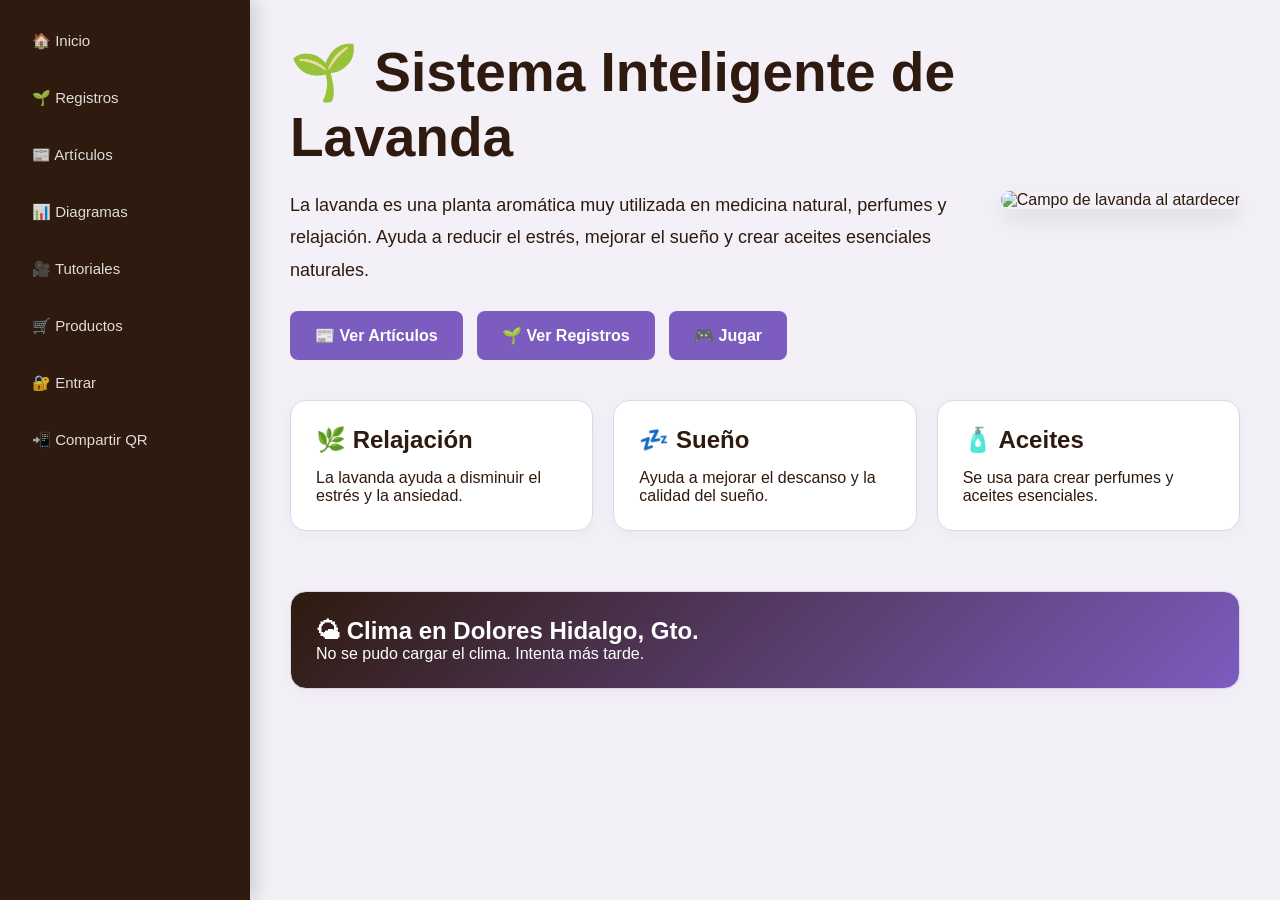
==== commit 4fbf9de5: "last update" ====
--- a/public/index.html
+++ b/public/index.html
@@ -26,6 +26,7 @@
         <button type="button" onclick="mostrarSeccion('articulos')">📰 Artículos</button>
         <button type="button" onclick="mostrarSeccion('diagramas')">📊 Diagramas</button>
         <button type="button" onclick="mostrarSeccion('tutoriales')">🎥 Tutoriales</button>
+        <button type="button" onclick="mostrarSeccion('productos')">🛒 Productos</button>
         <button type="button" onclick="mostrarLogin()">🔐 Entrar</button>
         <button type="button" id="btnPanel" class="oculto" onclick="mostrarSeccion('panelRegistro')">⚙ Panel</button>
         <button type="button" onclick="mostrarQR()">📲 Compartir QR</button>
@@ -220,6 +221,14 @@
             <div id="estadoArticulos"></div>
             <div id="listaArticulos"></div>
         </section>
+        <!-- PRODUCTOS -->
+        <section id="productos" class="seccion">
+
+            <h1>🛒 Productos</h1>
+
+            <div id="listaProductos"></div>
+
+            </section>
 
         <!-- DIAGRAMAS -->
         <section id="diagramas" class="seccion">
--- a/public/style.css
+++ b/public/style.css
@@ -391,4 +391,70 @@
 ======================= */
 @keyframes fade { from { opacity: 0; } to { opacity: 1; } }
 @keyframes slideLeft { from { opacity: 0; transform: translateX(-50px); } to { opacity: 1; transform: translateX(0); } }
-@keyframes slideRight { from { opacity: 0; transform: translateX(50px); } to { opacity: 1; transform: translateX(0); } }+@keyframes slideRight { from { opacity: 0; transform: translateX(50px); } to { opacity: 1; transform: translateX(0); } }
+
+/* ==========================================
+   DISEÑO PARA CELULARES (PANTALLAS CHICAS)
+   ========================================== */
+@media (max-width: 768px) {
+  
+  /* 1. Transforma la barra lateral en barra inferior fija */
+  .sidebar {
+    position: fixed;
+    bottom: 0;
+    left: 0;
+    width: 100vw;
+    height: auto;
+    display: flex;
+    flex-direction: row;
+    overflow-x: auto;      /* Permite deslizar de lado si los botones no caben */
+    white-space: nowrap;   /* Mantiene los botones en una sola línea */
+    background-color: #2b2b2b; /* Ajusta este color al fondo de tu app */
+    z-index: 1000;
+    padding: 8px 5px;
+    box-shadow: 0 -2px 10px rgba(0,0,0,0.2);
+  }
+
+  /* Oculta el título "Lavanda" para ahorrar pantalla en móvil */
+  .sidebar h2 {
+    display: none;
+  }
+
+  /* 2. Adapta los botones para que se acomoden de lado */
+  .sidebar button {
+    flex: 1;
+    min-width: 100px;      /* Tamaño mínimo cómodo para presionar con el dedo */
+    padding: 10px 5px;
+    font-size: 13px;
+    text-align: center;
+    margin: 0 4px;
+  }
+
+  /* 3. Ajusta el contenedor que tú llamaste ".contenido" */
+  .contenido {
+    margin-left: 0 !important;   /* Quita el espacio del menú de PC */
+    margin-bottom: 80px;         /* Espacio abajo para que la barra no tape nada */
+    padding: 15px;
+  }
+
+  /* 4. Hace que el banner principal (Hero) se vea en vertical */
+  .hero-contenido {
+    display: flex;
+    flex-direction: column-reverse; /* Pone la imagen arriba y el texto abajo */
+    gap: 20px;
+  }
+
+  .hero-imagen img {
+    width: 100%;
+    height: 200px;
+    object-fit: cover;
+    border-radius: 8px;
+  }
+
+  /* 5. Acomoda las tarjetas de abajo en una sola columna */
+  .cardsInicio {
+    display: flex;
+    flex-direction: column;
+    gap: 15px;
+  }
+}
